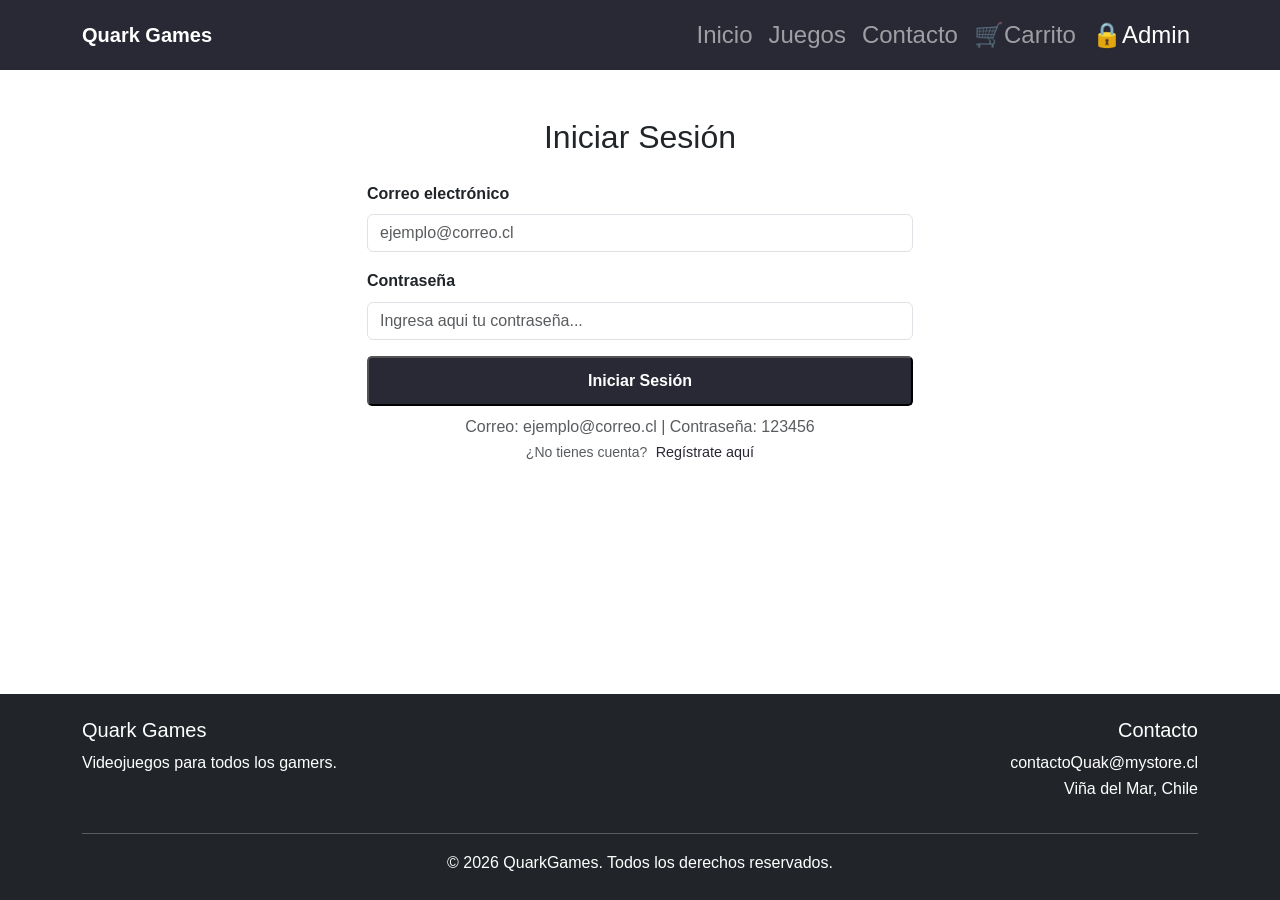
==== admin.html @ 33b1547e "Se implemento el inicio de sesion de admin en validacion.js y se creo la vista de admin" ====
<!DOCTYPE html>
<html lang="es">
<head>
    <meta charset="UTF-8">
    <meta name="viewport" content="width=device-width, initial-scale=1.0">
    <title>Quark Games - Panel Administrativo</title>
    <!-- Bootstrap CSS -->
    <link href="https://cdn.jsdelivr.net/npm/bootstrap@5.3.3/dist/css/bootstrap.min.css" rel="stylesheet" integrity="sha384-QWTKZyjpPEjISv5WaRU9OFeRpok6YctnYmDr5pNlyT2bRjXh0JMhjY6hW+ALEwIH" crossorigin="anonymous">
    <link rel="stylesheet" href="assets/style.css">
    
    <script>
        const sesion = JSON.parse(localStorage.getItem("sesionActiva"));
        
        if (!sesion || sesion.rol !== "Administrador") {
            alert("Acceso denegado. Solo el Administrador puede ingresar a esta área reservada, Leafy-sama.");
            window.location.href = "login.html";
        }
    </script>
</head>
<body class="d-flex flex-column min-vh-100 bg-light">
    <div id="navbar"></div>

    <main class="container py-5">
        <div class="d-flex justify-content-between align-items-center mb-4">
            <h1 class="fw-bold">Panel Administrativo Centralizado</h1>
            <button class="btn btn-danger fw-bold shadow-sm" onclick="cerrarSesion()">Cerrar Sesión</button>
        </div>

        <div class="alert alert-success shadow-sm mb-5" role="alert">
            <h4 class="alert-heading">¡Bienvenido de vuelta!</h4>
            <p class="mb-0">Tu identidad ha sido verificada. Tienes control total sobre el catálogo de tu tienda.</p>
        </div>

        <div class="row justify-content-center">
            <div class="col-md-8">
                <div class="card border-0 shadow-sm h-100">
                    <div class="card-body p-5 text-center d-flex flex-column justify-content-center">
                        <h3 class="card-title fw-bold text-primary mb-3">Gestión de Inventario y Stock</h3>
                        <p class="text-muted fs-5 mb-4">Módulo CRUD para crear, editar, visualizar y eliminar videojuegos del catálogo.</p>
                        <button class="btn btn-dark w-100 py-3 fw-bold fs-5 shadow-sm">Administrar Catálogo</button>
                    </div>
                </div>
            </div>
        </div>
    </main>

    <div id="footer" class="mt-auto w-100"></div>

    <script src="https://cdn.jsdelivr.net/npm/bootstrap@5.3.3/dist/js/bootstrap.bundle.min.js" integrity="sha384-YvpcrYf0tY3lHB60NNkmxc5s9fDVZLESaAA55NDzOxhy9GkcIdslK1eN7N6jIeHz" crossorigin="anonymous"></script>
    <script src="js/app.js"></script> 
    <script>
        function cerrarSesion() {
            localStorage.removeItem("sesionActiva")
            window.location.href = "login.html";
        }
    </script>
</body>
</html>
---- assets/style.css ----
/* Su archivo CSS queda limitado únicamente a configuraciones tipográficas globales */
body {
    background-color: #ffffff;
    font-family: Arial, sans-serif;
    line-height: 1.6;
}

.carrito-container {
    max-width: 1100px;
    margin: 0 auto;
}

.item-carrito {
    background-color: #ffffff;
    border: 1px solid #e0e0e0;
    border-radius: 4px;
    margin-bottom: 15px;
    padding: 15px;
    box-shadow: 0 2px 4px rgba(0,0,0,0.02);
}

.item-imagen {
    width: 160px;
    height: 90px;
    object-fit: cover;
    border-radius: 2px;
}

.resumen-caja {
    background-color: #ffffff;
    border: 1px solid #e0e0e0;
    border-radius: 4px;
    padding: 20px;
    box-shadow: 0 2px 4px rgba(0,0,0,0.02);
}

.btn-comprar {
    background: #000000; /* Negro puro y elegante */
    color: white;
    border: none;
    border-radius: 2px;
    padding: 10px 20px;
    font-weight: 500;
    transition: background-color 0.2s ease-in-out;
}

.btn-comprar:hover {
    background: #333333;
    color: white;
}

.btn-comprar:disabled {
    background: #e0e0e0;
    color: #9e9e9e;
}
        .btn-secundario {
            background-color: #e9ecef;
            color: #495057;
            border: none;
            border-radius: 2px;
            padding: 10px 20px;
        }
        .btn-secundario:hover {
            background-color: #dde0e3;
        }
        .link-sutil {
            color: #6c757d;
            text-decoration: none;
            font-size: 0.85rem;
            cursor: pointer;
        }
        .link-sutil:hover {
            color: #0d6efd;
            text-decoration: underline;
  }
.mensaje-vacio {
    background-color: #ffffff;
    border: 1px solid #e0e0e0;
    padding: 20px;
    border-radius: 4px;
}

.navbar-custom-color {
    background-color: #292935;
    font-size: 1.5rem;
}

.color-gris {
    color: #292935;
}

.hero-banner {
      background-color: #3F3D50;
      color: #ffffff;
      text-align: center;
      padding: 35px 20px;
    }

    .hero-banner h1 {
      font-size: 2.2rem;
      font-weight: 800;
      letter-spacing: 0.5px;
      margin-bottom: 8px;
      text-transform: uppercase;
    }

    .hero-banner p {
      color: #e0e0e0;
      font-size: 1rem;
    }

    .footer-custom-color {
      color: #292935;
    }
    
.main-content {
      background-color: #ffffff;
      max-width: 900px;
      margin: 0 auto;
      padding: 40px 20px;
      text-align: center;
    }

    .main-content h2 {
      font-size: 2rem;
      font-weight: 700;
      color: #111111;
      margin-bottom: 20px;
    }

    .image-container {
      width: 100%;
      max-width: 650px;
      margin: 0 auto 20px auto;
      overflow: hidden;
    }

    .image-container img {
      width: 100%;
      height: auto;
      display: block;
      object-fit: cover;
    }

    .description {
      font-size: 1rem;
      line-height: 1.5;
      color: #111111;
      max-width: 700px;
      margin: 0 auto;
    }

    .btn-login {
      background-color: #292935;
      color: #ffffff;
      font-size: 1rem;
      font-weight: 600;
      padding: 10px 20px;
      border-radius: 5px;
      text-decoration: none;
      transition: background-color 0.3s ease, transform 0.2s ease;
    }

    .register-link {
      color: #292935;
      font-size: 0.9rem;
      text-decoration: none;
      transition: color 0.3s ease;
    }
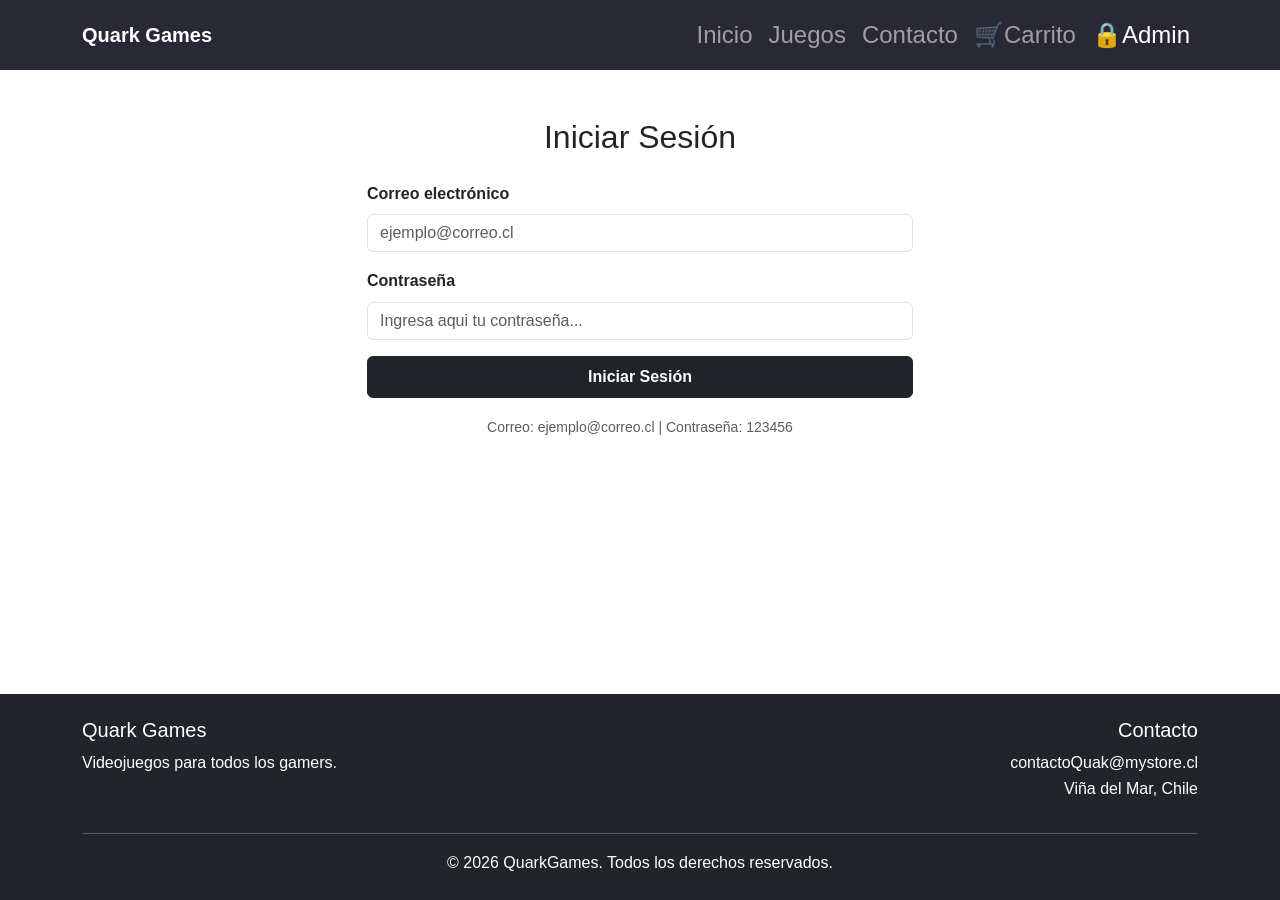
==== commit a042ff15: "Se creo la gestion de inventario inventario.html y inventario.js" ====
--- a/admin.html
+++ b/admin.html
@@ -37,7 +37,7 @@
                     <div class="card-body p-5 text-center d-flex flex-column justify-content-center">
                         <h3 class="card-title fw-bold text-primary mb-3">Gestión de Inventario y Stock</h3>
                         <p class="text-muted fs-5 mb-4">Módulo CRUD para crear, editar, visualizar y eliminar videojuegos del catálogo.</p>
-                        <button class="btn btn-dark w-100 py-3 fw-bold fs-5 shadow-sm">Administrar Catálogo</button>
+                        <a href="inventario.html" class="btn btn-dark w-100 py-3 fw-bold fs-5 shadow-sm">Administrar Catálogo</a>
                     </div>
                 </div>
             </div>
